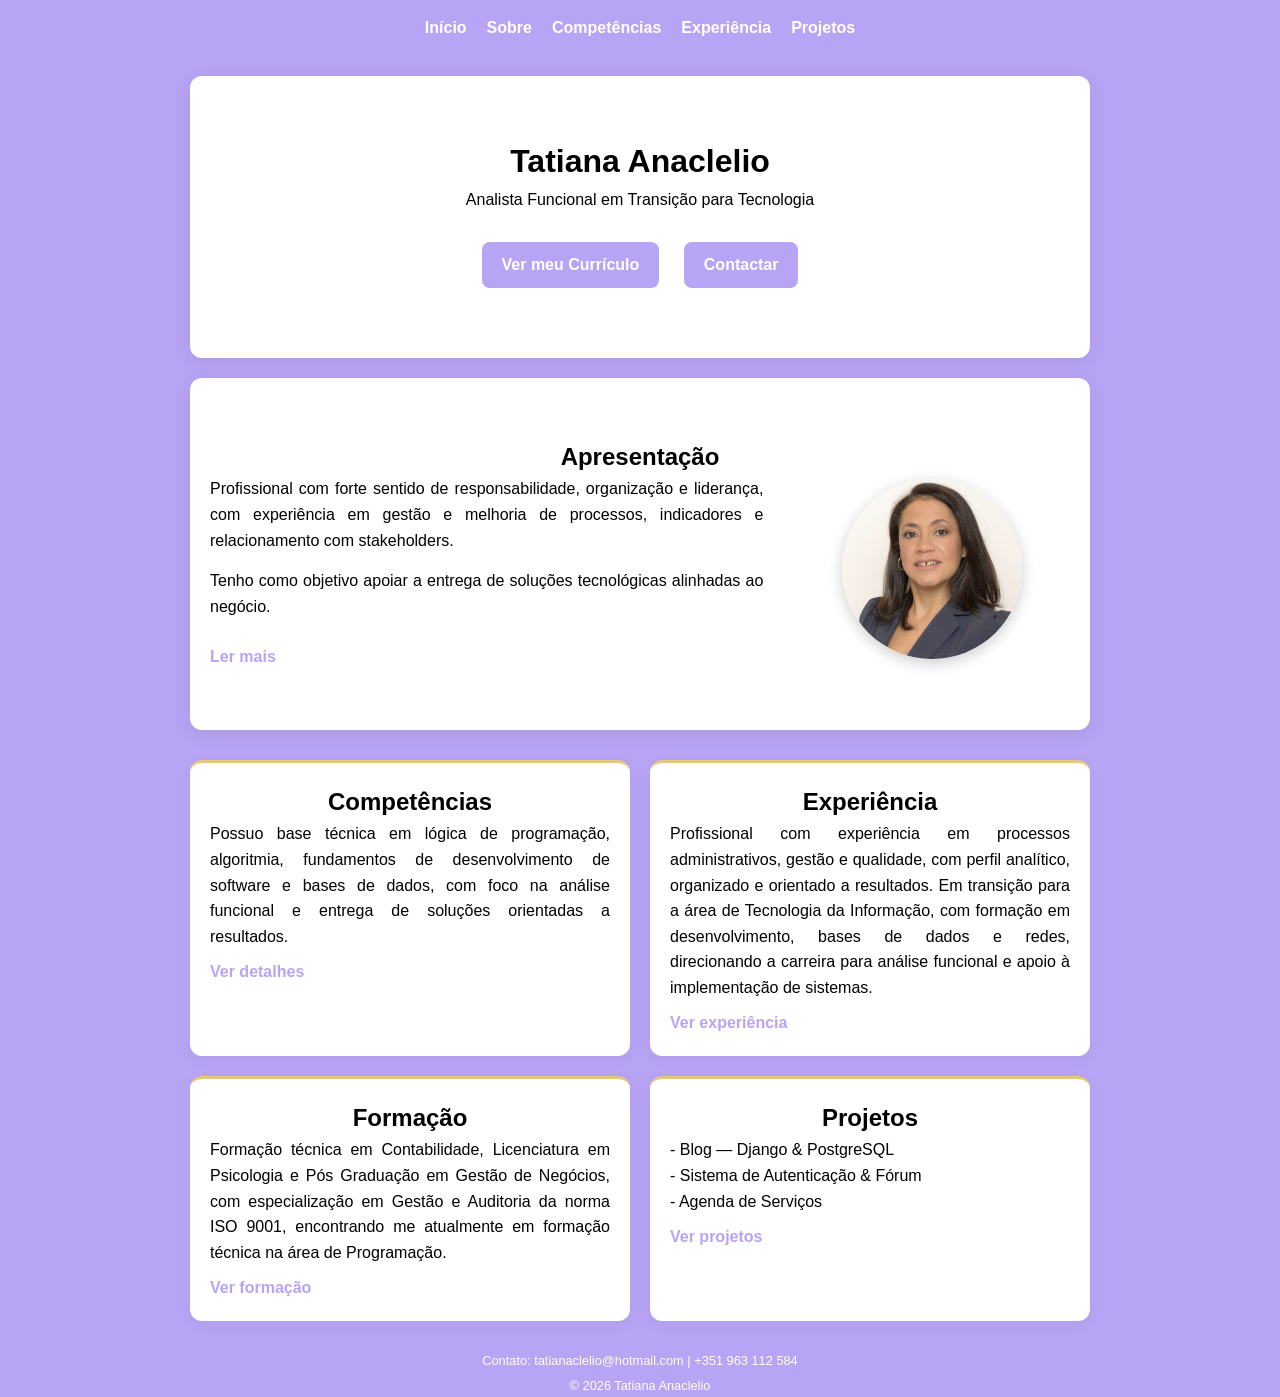
==== index.html @ 7171c29c "Ajuste de index.html" ====
<!DOCTYPE html>
<html lang="pt">
<head>
  <meta charset="UTF-8">
  <meta name="viewport" content="width=device-width, initial-scale=1.0">
  <title>Portfólio - Tatiana</title>
  <link rel="stylesheet" href="style.css">
</head>
<body>

<header>
  <nav>
    <ul>
      <li><a href="#home">Início</a></li>
      <li><a href="portifolio_sobre_mim.html">Sobre</a></li>
      <li><a href="portifolio_competencias.html">Competências</a></li>
      <li><a href="portifolio_experiencia.html">Experiência</a></li>
      <li><a href="portifolio_projetos.html">Projetos</a></li>
</ul>
  </nav>
</header>

<section id="home">
  <h1>Tatiana Anaclelio</h1>
  <p style="text-align:center;">Analista Funcional em Transição para Tecnologia</p>

  <div class="buttons">
    <a href= "tatiana_anaclelio.pdf" class="btn btn-primary" target="_blank">
      Ver meu Currículo
    </a>
    <a href="mailto:tatianaclelio@hotmail.com" class="btn btn-secondary">
      Contactar
    </a>
  </div>
</section>

<section id="sobre">
  <h2>Apresentação</h2>

  <div class="sobre-container">
    
    <div class="sobre-texto">
      <p>
        Profissional com forte sentido de responsabilidade, organização e liderança, 
        com experiência em gestão e melhoria de processos, indicadores e relacionamento 
        com stakeholders.
      </p>

      <p>
        Tenho como objetivo apoiar a entrega de soluções tecnológicas alinhadas ao negócio.
      </p>

      <a href="portifolio_sobre_mim.html" class="btn-link">Ler mais</a>
    </div>

    <div class="sobre-foto">
      <img src="sua-foto.jpg" alt="Foto de Tatiana">
    </div>

  </div>
</section>

<div class="grid">

  <div class="grid-item">
    <h2>Competências</h2>
      <p>
        Possuo base técnica em lógica de programação, algoritmia, fundamentos de desenvolvimento 
        de software e bases de dados, com foco na análise funcional e entrega de soluções 
        orientadas a resultados.
      </p>
      <a href="portifolio_competencias.html" class="btn-link">Ver detalhes</a>
    </div>

 
  <div class="grid-item">
    <h2>Experiência</h2>
    <p>
      Profissional com experiência em processos administrativos, gestão e qualidade, com 
      perfil analítico, organizado e orientado a resultados. Em transição para a área de 
      Tecnologia da Informação, com formação em desenvolvimento, bases de dados e redes, 
      direcionando a carreira para análise funcional e apoio à implementação de sistemas.
    </p>
    <a href="portifolio_experiencia.html" class="btn-link">Ver experiência</a>
  </div>

  <div class="grid-item">
    <h2>Formação</h2>
    <p>
      Formação técnica em Contabilidade, Licenciatura em Psicologia e Pós Graduação em  Gestão 
      de Negócios, com especialização em Gestão e Auditoria da norma ISO 9001, encontrando me 
      atualmente em formação técnica na área de Programação.
    </p>
    <a href="formacao.html" class="btn-link">Ver formação</a>
  </div>

  <div class="grid-item">
    <h2>Projetos</h2>
    <p>- Blog — Django & PostgreSQL</p>
    <p>- Sistema de Autenticação & Fórum</p>
    <p>- Agenda de Serviços</p>
    <a href="portifolio_projetos.html" class="btn-link">Ver projetos</a>
  </div>
</div>


<footer>
  <p>Contato: tatianaclelio@hotmail.com   |   +351 963 112 584</p>
  <p>© 2026 Tatiana Anaclelio</p>
</footer>


</body>
</html>
---- style.css ----
@charset "UTF-8";



:root {
  --primary: #b8a4f4; /* lilás lavanda suave */
  --secondary: #d8f3dc; /* verde erva-doce leve */
  --accent: #e6c77a; /* dourado suave */
  --background: #fdfcff;
  --text: #3f3f46;
  --card: #ffffff;
    }

*{
  margin: 0;
  padding: 10;
  font-size: 100%;
  border: none;
  font-weight:300;
  box-sizing: border-box;	
  font-family: 'Lato', sans-serif;
  outline: nome;
}

body {
  margin: 0;
  font-family: 'Segoe UI', Tahoma, Geneva, Verdana, sans-serif;
  background-color: var(--primary);
  line-height: 1.6;
  scroll-behavior: smooth;
}

header {
  background-color: var(--primary);
  padding: 15px;
  position: sticky;
  top: 0;
}

nav ul {
  list-style: none;
  display: flex;
  justify-content: center;
  gap: 20px;
  margin: 0;
  padding: 0;
}

nav a {
  color: white;
  text-decoration: none;
  font-weight: bold;
  transition: opacity 0.3s;
}
nav a:hover {
  opacity: 0.7;
}

.grid {
  display: grid;
  grid-template-columns: repeat(2, 1fr);
  gap: 20px;
  max-width: 900px;
  margin: 30px auto;
}

.grid-item {
  background: var(--card);
  padding: 20px;
  border-radius: 12px;
  box-shadow: 0 4px 15px rgba(0,0,0,0.05);
  border-top: 3px solid var(--accent);
  transition: all 0.3s;
}

section {
  padding: 60px 20px;
  max-width: 900px;
  margin: auto;
  background: var(--card);
  margin-top: 20px;
  border-radius: 12px;
  box-shadow: 0 4px 20px rgba(0,0,0,0.08);
  animation: fadeIn 0.8s ease;
}

h1 {
  text-align: center;
  font-size: 2em;
  font-weight: bold;
}

h2 {
  text-align: center;
  font-weight: bold;
  font-size: 1.5em;
}

h3 {
  text-align: justify;
  font-weight: bold;
}

p {
    text-align: justify;
}

.card {
  margin: 20px 0;
  padding: 15px;
  border-left: 4px solid var(--accent);
  background: #f9fafb;
  transition: transform 0.3s;
  text-align: justify;
}

.card:hover {
  transform: translateY(-5px);
}

/* BOTÕES */
.buttons {
  text-align: center;
  margin-top: 20px;
}

.btn {
  display: inline-block;
  margin: 10px;
  padding: 10px 20px;
  border-radius: 8px;
  text-decoration: none;
  font-weight: bold;
  transition: all 0.3s;
}

.btn-primary {
  background: var(--primary);
  color: white;
}

.btn-secondary {
  background: var(--primary);
  color: white;
}

.btn:hover {
  transform: scale(1.05);
  opacity: 0.9;
}

/* SOBRE COM FOTO */
.sobre-container {
  display: flex;
  gap: 30px;
  align-items: center;
  flex-wrap: wrap;
}

.sobre-texto {
  flex: 2;
}

.sobre-texto p {
  margin-bottom: 15px;
  line-height: 1.6;
}

.sobre-foto {
  flex: 1;
  text-align: center;
}

.sobre-foto img {
  width: 180px;
  height: 180px;
  object-fit: cover;
  border-radius: 50%;
  box-shadow: 0 4px 15px rgba(0,0,0,0.2);
  transition: transform 0.3s;
}

.sobre-foto img:hover {
  transform: scale(1.05);
}
.btn-link {
  display: inline-block;
  margin-top: 10px;
  text-decoration: none;
  color: var(--primary);
  font-weight: bold;
  transition: 0.3s;
}

.btn-link:hover {
  color: var(--accent);
}

footer p {
  text-align: center;
  position: sticky;
  font-size: 80%;
  margin-top: 5px;
  background: var(--primary);
  color: white;
}

@keyframes fadeIn {
  from { opacity: 0; transform: translateY(10px); }
  to { opacity: 1; transform: translateY(0); }
}

@media (max-width: 768px) {
.grid {
  grid-template-columns: 1fr;
}

.sobre-container {
  flex-direction: column;
  text-align: center;
}

.sobre-foto {
  margin-top: 20px;
}
}
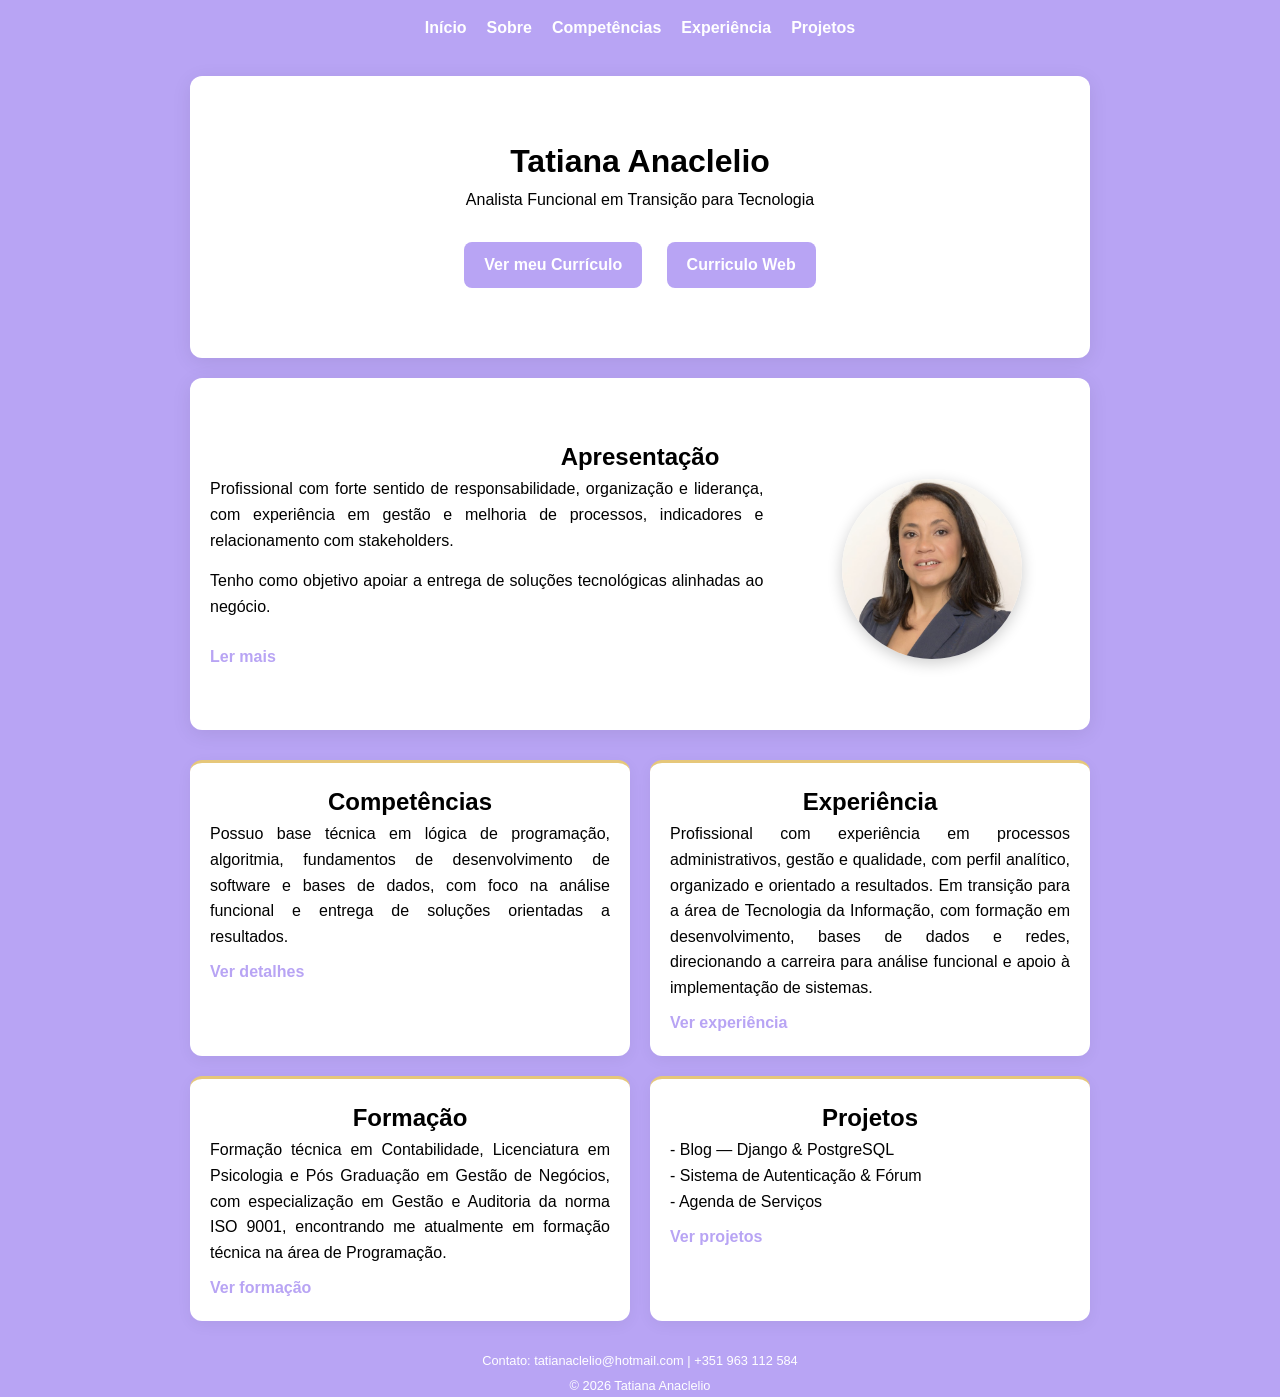
==== commit 20390c45: "Melhoria - Currículo Web" ====
--- a/index.html
+++ b/index.html
@@ -29,7 +29,7 @@
       Ver meu Currículo
     </a>
     <a href="mailto:tatianaclelio@hotmail.com" class="btn btn-secondary">
-      Contactar
+      Curriculo Web
     </a>
   </div>
 </section>
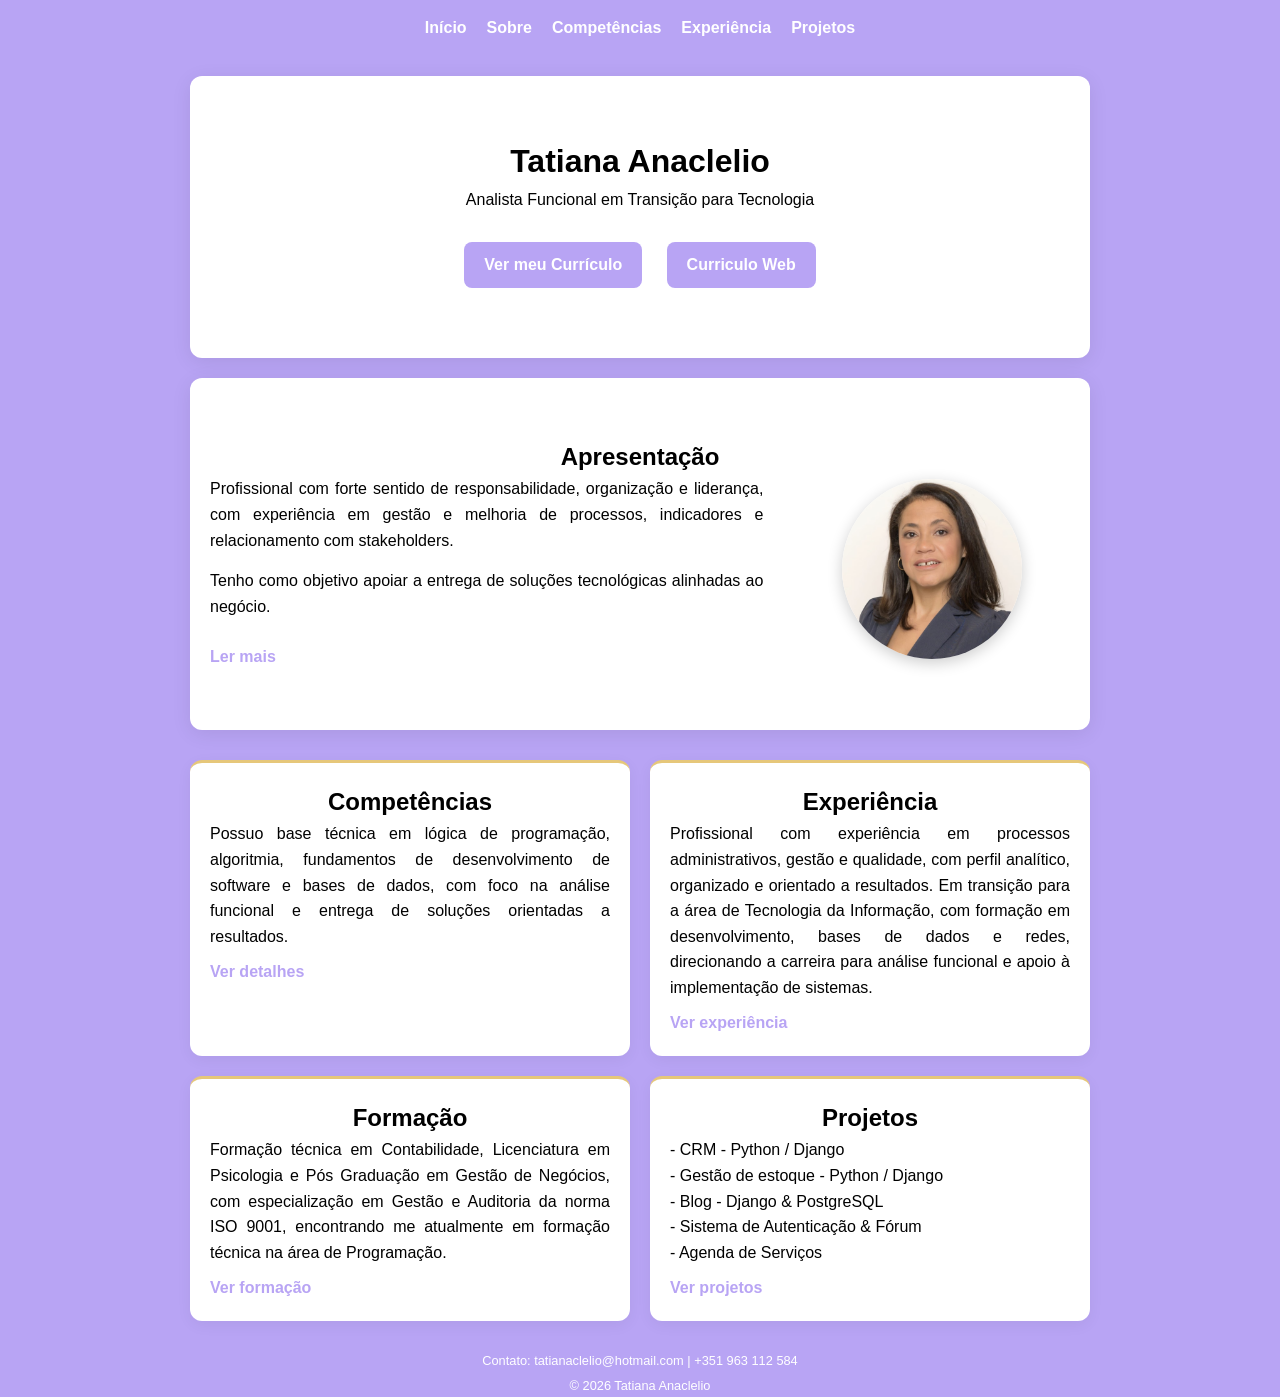
==== commit a0d3294f: "Incluir CRM Incluir CRM Imobiliário na página principal e projetos." ====
--- a/index.html
+++ b/index.html
@@ -96,7 +96,9 @@
 
   <div class="grid-item">
     <h2>Projetos</h2>
-    <p>- Blog — Django & PostgreSQL</p>
+    <p>- CRM - Python / Django</p>
+    <p>- Gestão de estoque - Python / Django</p>
+    <p>- Blog - Django & PostgreSQL</p>
     <p>- Sistema de Autenticação & Fórum</p>
     <p>- Agenda de Serviços</p>
     <a href="portifolio_projetos.html" class="btn-link">Ver projetos</a>
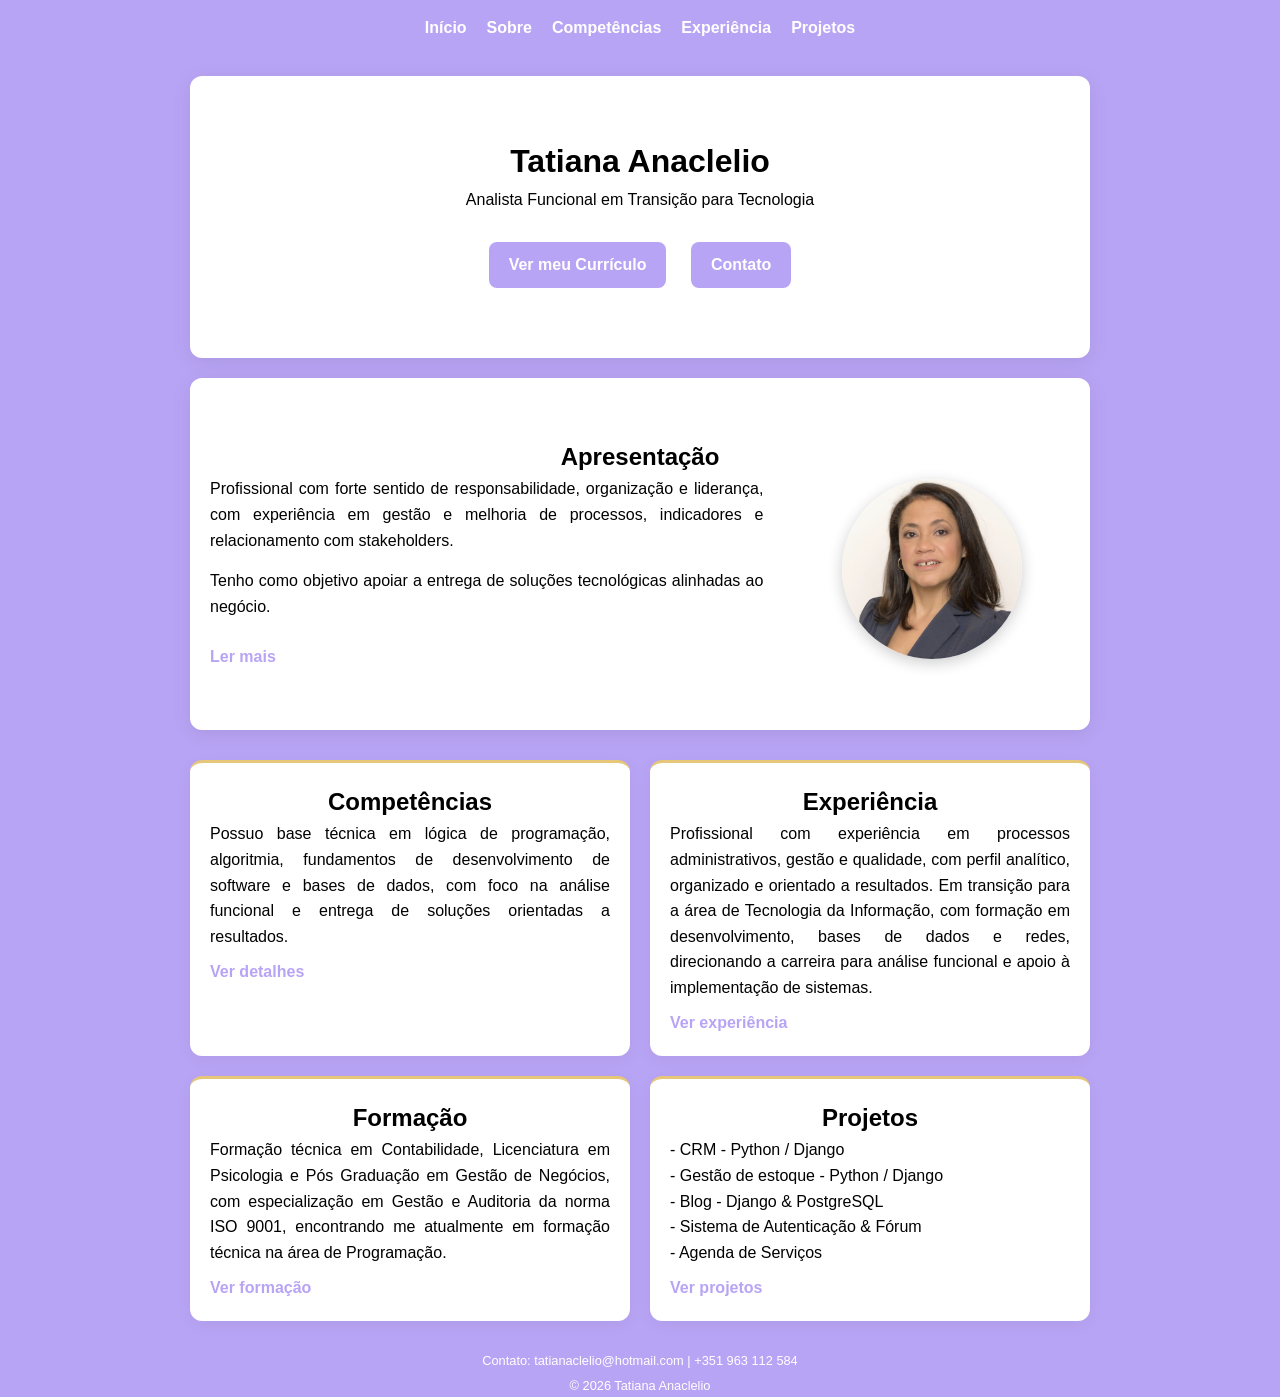
==== commit 1841d029: "Botão Contato  - Ccompetências Correção Botão Contato em Início Inclusão de competências em Competên" ====
--- a/index.html
+++ b/index.html
@@ -29,7 +29,7 @@
       Ver meu Currículo
     </a>
     <a href="mailto:tatianaclelio@hotmail.com" class="btn btn-secondary">
-      Curriculo Web
+      Contato
     </a>
   </div>
 </section>
